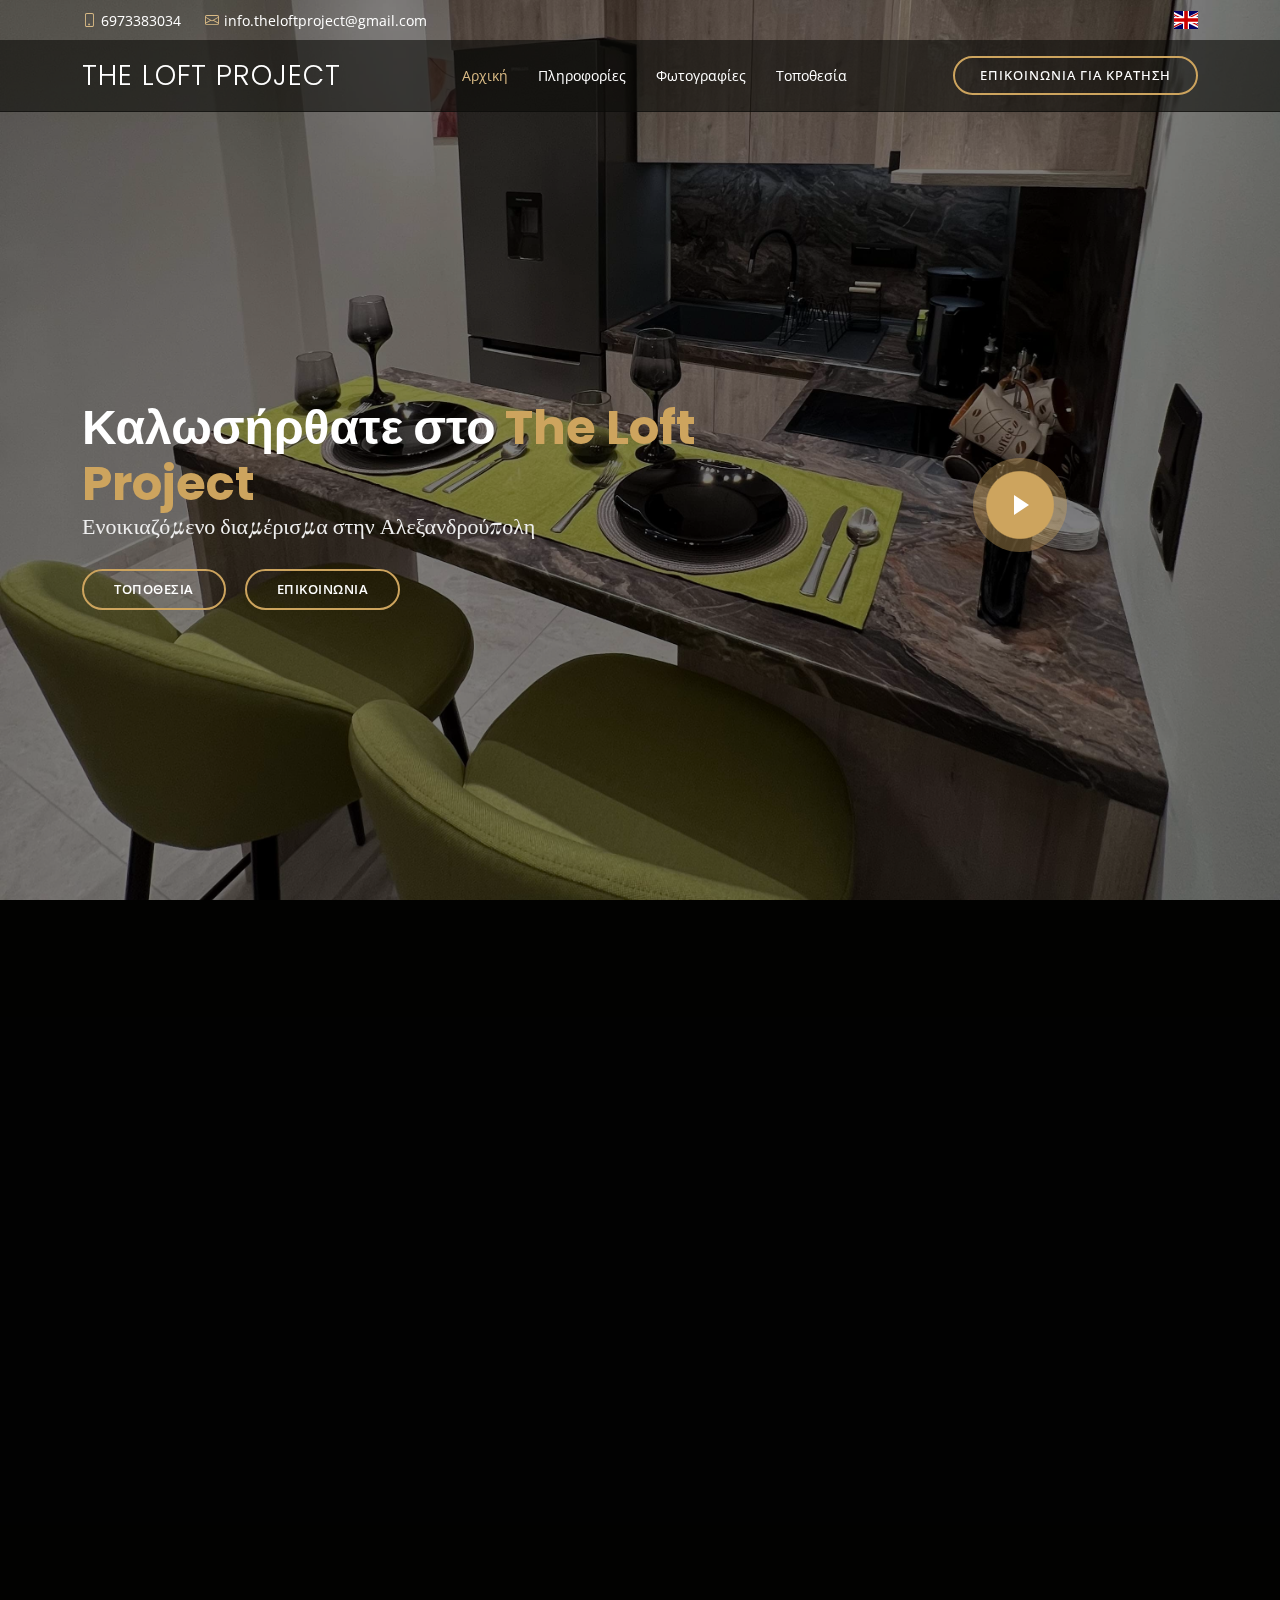
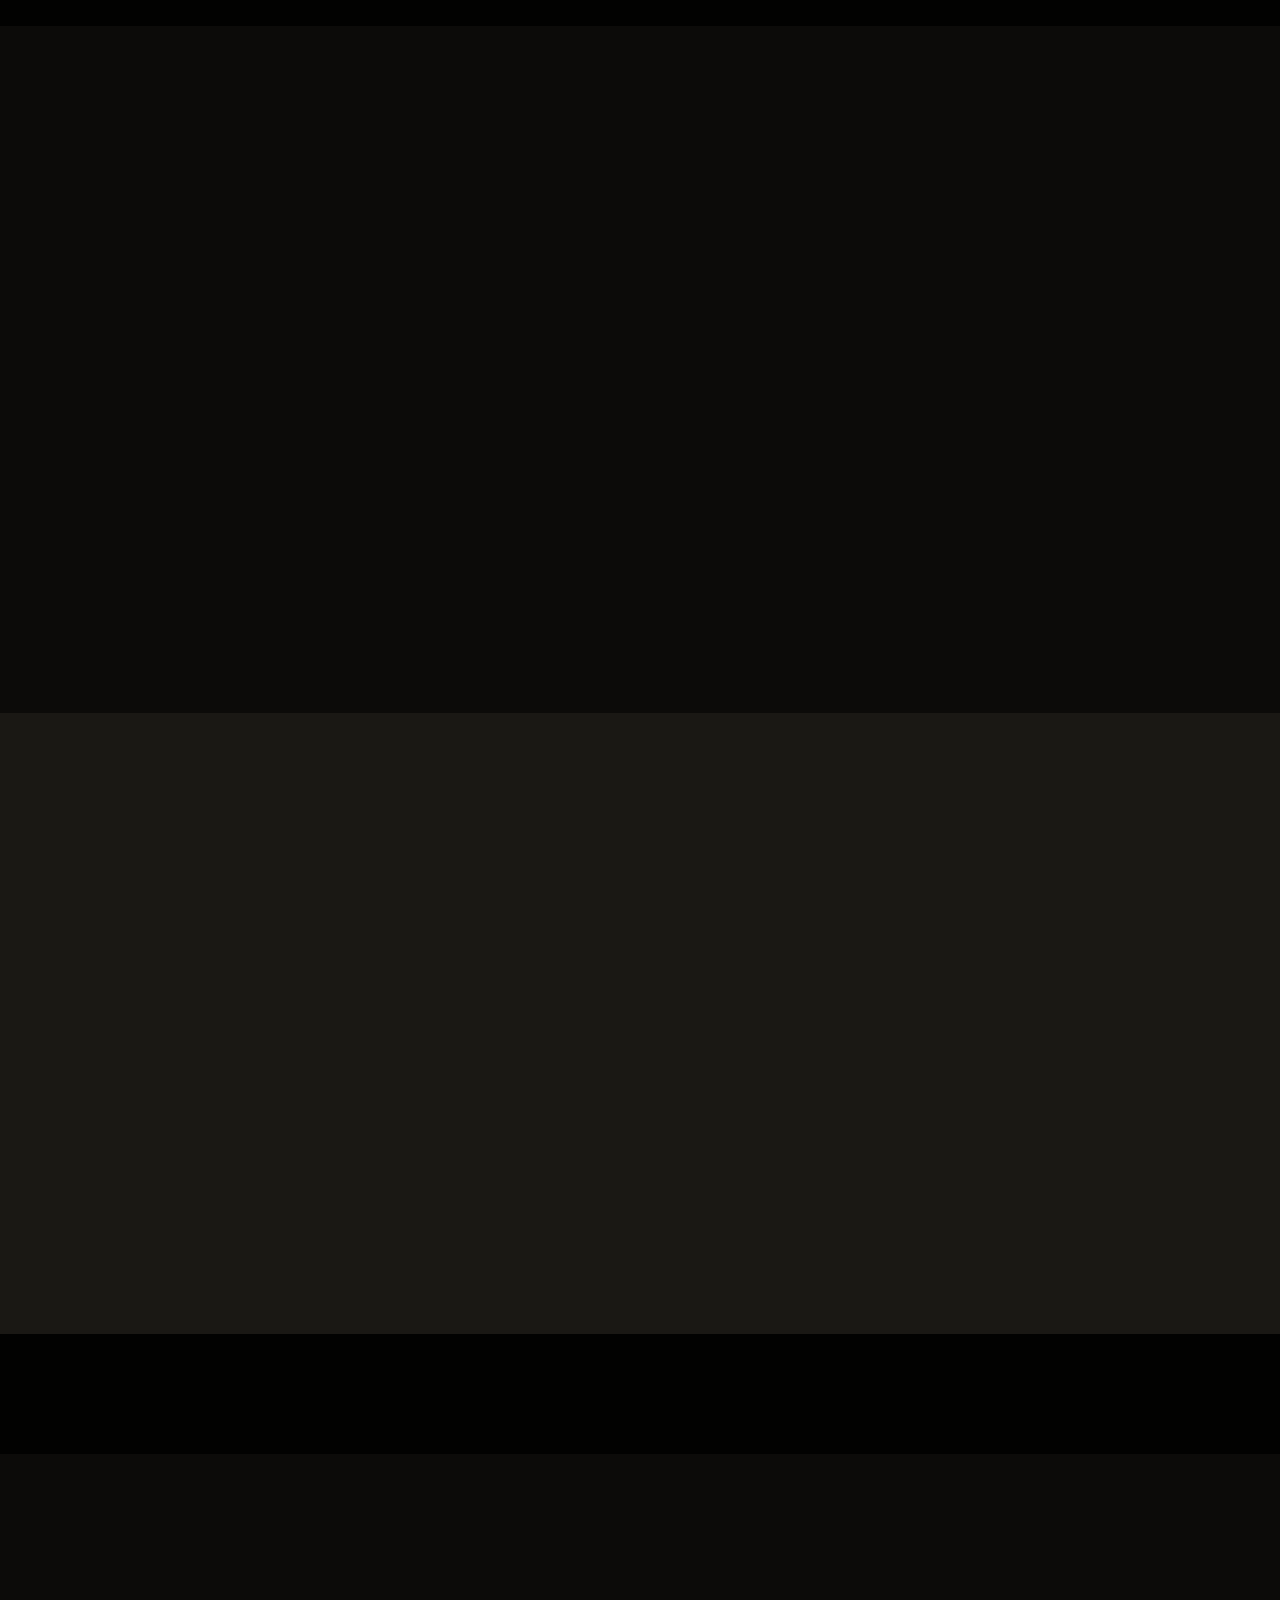
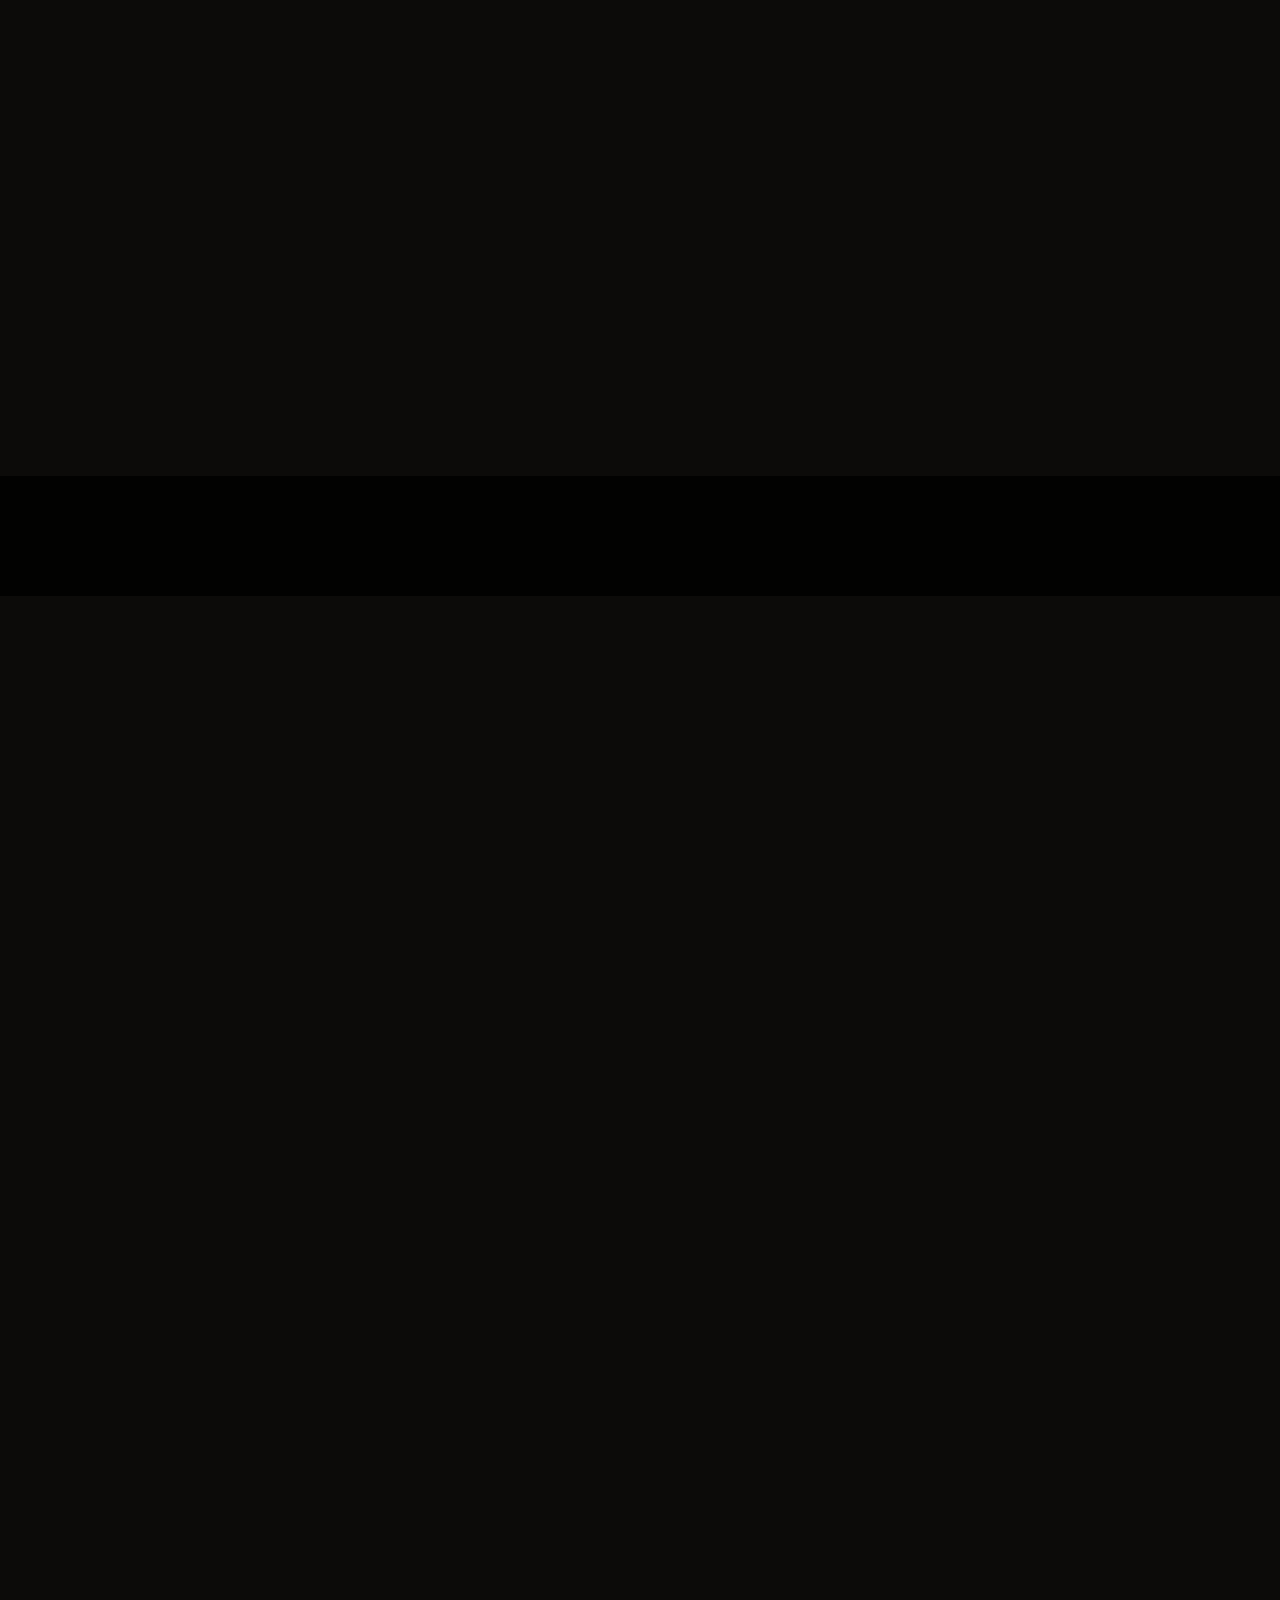
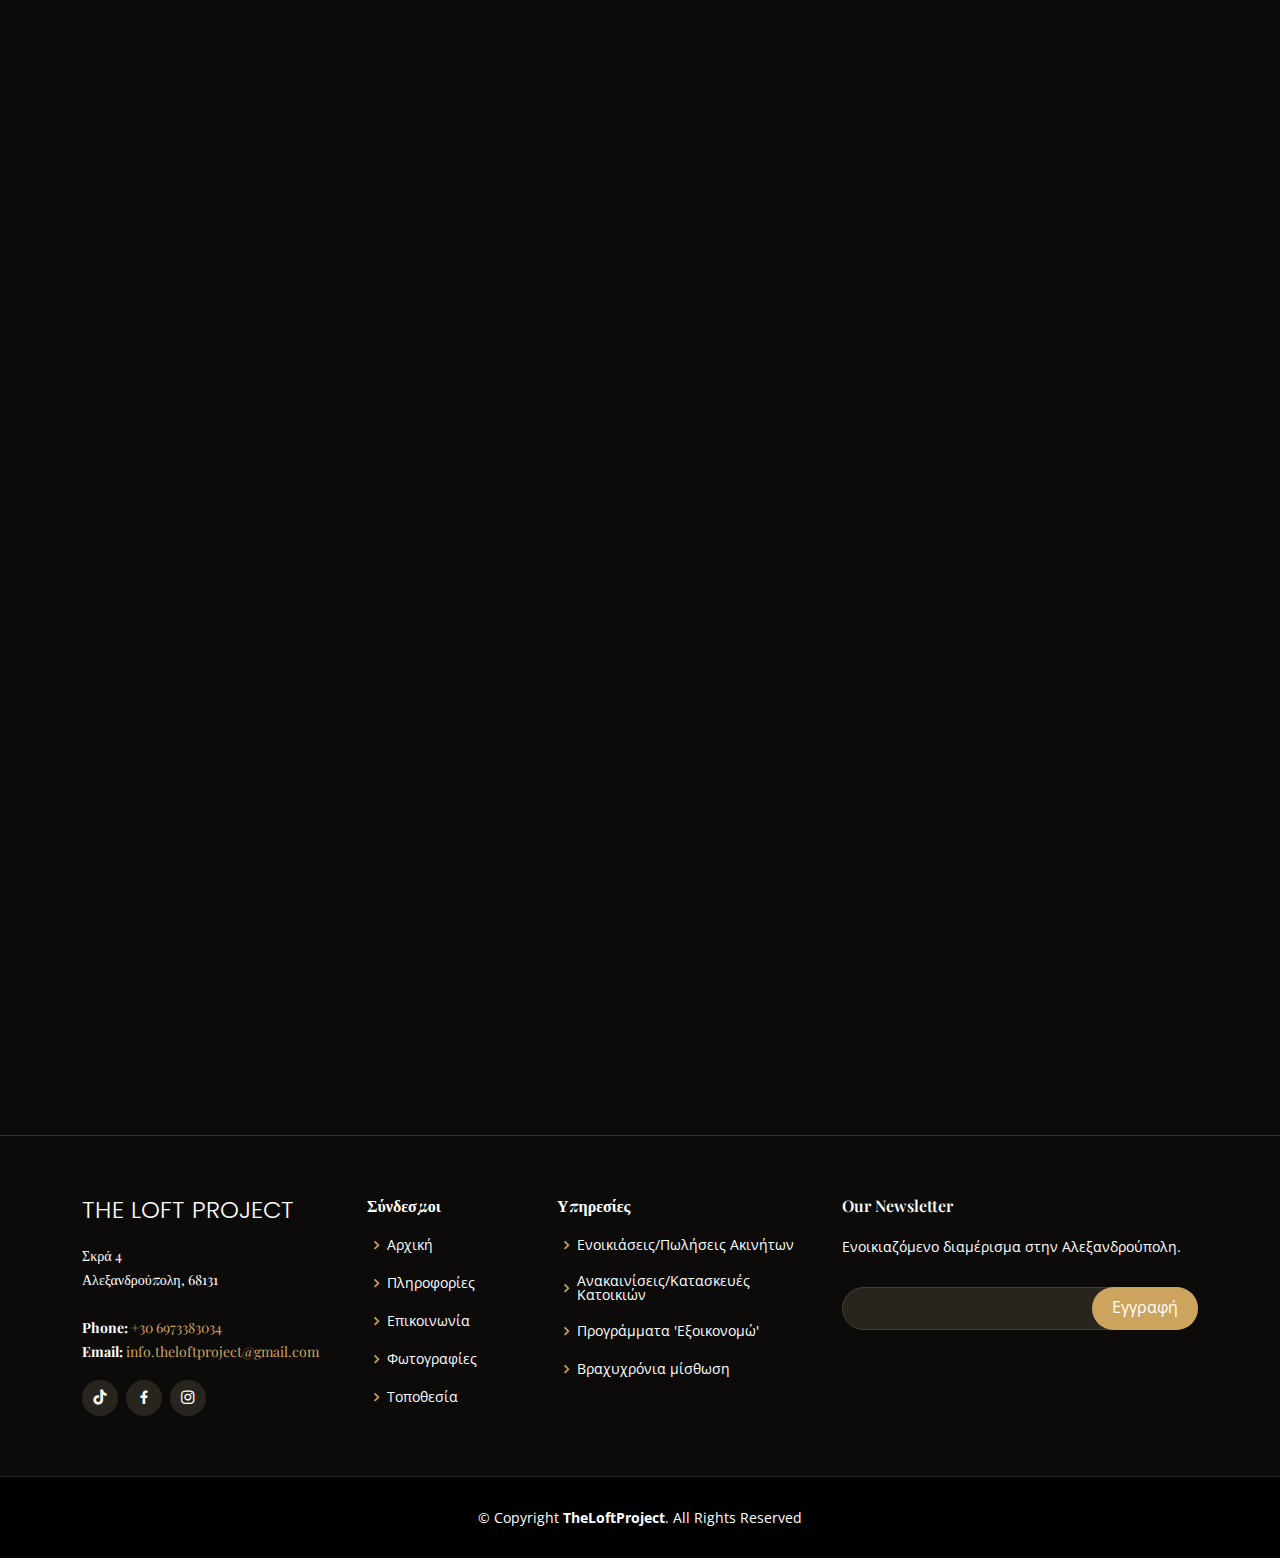
==== index.html @ eced92ac "Update index.html" ====
<!DOCTYPE html>
<html lang="el">

<head>
  <meta charset="utf-8">
  <meta content="width=device-width, initial-scale=1.0" name="viewport">

  <title>The Loft Project-Ενοικιαζόμενο διαμέρισμα στην Αλεξανδρούπολη</title>
  <meta content="" name="description">
  <meta property="og:locale" content="el_GR" />
  <meta content="" name="keywords">

  <!-- Favicons -->
  <link href="assets/img/favicon.png" rel="icon">
  <link href="assets/img/apple-touch-icon.png" rel="apple-touch-icon">

  <!-- Google Fonts -->
  <link
    href="https://fonts.googleapis.com/css?family=Open+Sans:300,300i,400,400i,600,600i,700,700i|Playfair+Display:ital,wght@0,400;0,500;0,600;0,700;1,400;1,500;1,600;1,700|Poppins:300,300i,400,400i,500,500i,600,600i,700,700i"
    rel="stylesheet">

  <!-- Vendor CSS Files -->
  <link href="assets/vendor/animate.css/animate.min.css" rel="stylesheet">
  <link href="assets/vendor/aos/aos.css" rel="stylesheet">
  <link href="assets/vendor/bootstrap/css/bootstrap.min.css" rel="stylesheet">
  <link href="assets/vendor/bootstrap-icons/bootstrap-icons.css" rel="stylesheet">
  <link href="assets/vendor/boxicons/css/boxicons.min.css" rel="stylesheet">
  <link href="assets/vendor/glightbox/css/glightbox.min.css" rel="stylesheet">
  <link href="assets/vendor/swiper/swiper-bundle.min.css" rel="stylesheet">

  <!-- Template Main CSS File -->
  <link href="assets/css/style.css" rel="stylesheet">

  <!-- =======================================================
  * Template Name: Restaurantly
  * Updated: Jan 09 2024 with Bootstrap v5.3.2
  * Template URL: https://bootstrapmade.com/restaurantly-restaurant-template/
  * Author: BootstrapMade.com
  * License: https://bootstrapmade.com/license/
  ======================================================== -->
</head>

<body>

  <!-- ======= Top Bar ======= -->
  <div id="topbar" class="d-flex align-items-center fixed-top">
    <div class="container d-flex justify-content-center justify-content-md-between">

      <div class="contact-info d-flex align-items-center">
        <a href="tel:+306973383034"><i class="bi bi-phone d-flex align-items-center"><span>6973383034</span></i></a>
        <a href="mailto: info.theloftproject@gmail.com"><i class="bi bi-envelope d-flex align-items-center ms-4"><span>
              info.theloftproject@gmail.com&nbsp;&nbsp;&nbsp;</span></i></a>
      </div>

      <div class="languages d-none1 d-md-flex align-items-center">
        <ul>
          <li><a href="index-en.html" tittle="English"><img src="assets/img/language/en.svg" width="24" height="24"
                alt="en"></a>
          </li>

        </ul>
      </div>
      <!--
      <div class="languages d-none d-md-flex align-items-center">
        <ul>
          <li><i class="bx bx-chevron-right"></i>GR</li>
          <li><a href="index-en.html">EN</a></li>
        </ul>
      </div>
      -->
    </div>
  </div>

  <!-- ======= Header ======= -->
  <header id="header" class="fixed-top d-flex align-items-cente">
    <div class="container-fluid container-xl d-flex align-items-center justify-content-lg-between">

      <h1 class="logo me-auto me-lg-0"><a href="index.html">The Loft Project</a></h1>
      <!-- Uncomment below if you prefer to use an image logo -->
      <!-- <a href="index.html" class="logo me-auto me-lg-0"><img src="assets/img/logo.png" alt="" class="img-fluid"></a>-->

      <nav id="navbar" class="navbar order-last order-lg-0">
        <ul>
          <li><a class="nav-link scrollto active" href="#hero">Αρχική</a></li>
          <li><a class="nav-link scrollto" href="#about">Πληροφορίες</a></li>
          <li><a class="nav-link scrollto" href="#gallery">Φωτογραφίες</a></li>
          <li><a class="nav-link scrollto" href="#contact">Τοποθεσία</a></li>
        </ul>
        <i class="bi bi-list mobile-nav-toggle"></i>
      </nav><!-- .navbar -->
      <a href="#book-a-table" class="book-a-table-btn scrollto d-none d-lg-flex">ΕΠΙΚΟΙΝΩΝΙΑ ΓΙΑ ΚΡΑΤΗΣΗ</a>

    </div>
  </header><!-- End Header -->

  <!-- ======= Hero Section ======= -->
  <section id="hero" class="d-flex align-items-center">
    <div class="container position-relative text-center text-lg-start" data-aos="zoom-in" data-aos-delay="100">
      <div class="row">
        <div class="col-lg-8">
          <h1>Καλωσήρθατε στο <span>The Loft Project</span></h1>
          <h2>Ενοικιαζόμενο διαμέρισμα στην Αλεξανδρούπολη</h2>

          <div class="btns">
            <a href="#contact" class="btn-menu animated fadeInUp scrollto">ΤΟΠΟΘΕΣΙΑ</a>
            <a href="#book-a-table" class="btn-book animated fadeInUp scrollto">ΕΠΙΚΟΙΝΩΝΙΑ</a>
          </div>
        </div>
        <div class="col-lg-4 d-flex align-items-center justify-content-center position-relative" data-aos="zoom-in"
          data-aos-delay="200">
          <a href="https://youtu.be/8p_hQWJQy0o" class="glightbox play-btn"></a>
        </div>

      </div>
    </div>
  </section><!-- End Hero -->

  <main id="main">

    <!-- ======= About Section ======= -->
    <section id="about" class="about">
      <div class="container" data-aos="fade-up">

        <div class="row">
          <div class="col-lg-6 order-1 order-lg-2" data-aos="zoom-in" data-aos-delay="100">
            <div class="about-img">
              <img src="assets/img/about.jpg" alt="">
            </div>
          </div>
          <div class="col-lg-6 pt-4 pt-lg-0 order-2 order-lg-1 content">
            <h3>Το 'The Loft Project' είναι μια μεζονέτα βραχυχρόνιας μίσθωσης.</h3>
            <p class="fst-italic">
              Το 'The Loft Project' βρίσκεται σε μοναδική τοποθεσία στην καρδιά της πόλης! Απέχει ελάχιστα βήματα από
              την παραλία καθώς και από το κέντρο της πόλης. Όλα είναι στα πόδια σας, αγορά, καφετέριες, εστιατόρια για
              τον καφέ το ποτό και το φαγητό σας!<br><br>Το κατάλυμα περιλαμβάνει:
            </p>
            <ul>
              <li><i class="bi bi-check-circle"></i> 2 υπνοδωμάτια με διπλό κρεβάτι</li>
              <li><i class="bi bi-check-circle"></i> 2 μπάνια με στεγνωτήρα μαλλιών και πλυντήριο-στεγνωτήριο ρούχων
              </li>
              <li><i class="bi bi-check-circle"></i> Πλήρως εξοπλισμένη κουζίνα</li>
              <li><i class="bi bi-check-circle"></i> Σαλόνι με τηλεόραση επίπεδης οθόνης 50” με Netflix</li>
              <li><i class="bi bi-check-circle"></i> Δωρεάν WiFi και κλιματισμός</li>
            </ul>
            <p>
              Έχει δημιουργηθεί για να σας προσφέρει ο,τι χρειάζεστε για μια άνετη
              και ξεκούραστη διαμονή! <br>Είμαστε σίγουροι πως θα λατρέψετε την αισθητική και την διακόσμηση και θα μας
              επισκεφθείτε ξανά!
            </p>
          </div>
        </div>

      </div>
    </section><!-- End About Section -->

    <!-- ======= Why Us Section ======= -->
    <section id="why-us" class="why-us">
      <div class="container" data-aos="fade-up">

        <div class="section-title">
          <h2>ΓΙΑΤΙ ΕΜΑΣ</h2>
          <p>The Loft Project</p>
        </div>

        <div class="row">

          <div class="col-lg-4">
            <div class="box" data-aos="zoom-in" data-aos-delay="100">
              <span>01</span>
              <h4>Ιδανική τοποθεσία</h4>
              <p>Το The Loft Project βρίσκεται σε μοναδική τοποθεσία στην καρδιά της πόλης! <br>Απέχει ελάχιστα βήματα
                από την παραλία καθώς και από το κέντρο της πόλης. Όλα είναι στα πόδια σας: αγορά, καφετέριες,
                εστιατόρια για τον καφέ το ποτό και το φαγητό σας! <br>Βρίσκεται σε πεζόδρομο οπότε υπάρχει ηρεμία χωρίς
                αυτοκίνητα.
              </p>
            </div>
          </div>

          <div class="col-lg-4 mt-4 mt-lg-0">
            <div class="box" data-aos="zoom-in" data-aos-delay="200">
              <span>02</span>
              <h4> Φιλοξενία ατόμων</h4>
              <p>Έχει δημιουργηθεί για να σας προσφέρει ο,τι χρειάζεστε για μια άνετη και ξεκούραστη διαμονή!
                <br>Διαμέρισμα δύο υπνωδωματίων με διπλό κρεβάτι στο καθένα. Σε κάθε όροφο υπάρχει υπνοδωμάτιο και
                μπάνιο,εξοπλισμένα με όλα τα απαραίτητες ανέσεις. <br> Μπορεί να φιλοξενήσει μέχρι τέσσερα άτομα,
                ιδανικό για διαμονή για ζευγάρια και οικογένειες!
              </p>
            </div>
          </div>

          <div class="col-lg-4 mt-4 mt-lg-0">
            <div class="box" data-aos="zoom-in" data-aos-delay="300">
              <span>03</span>
              <h4> Πλήρης εξοπλισμός</h4>
              <p>Το διαμέρισμα διαθέτει 2 υπνοδωμάτια, 2 μπάνια, πλήρως εξοπλισμένη κουζίνα με ψυγείο, φούρνο, κεραμικές
                εστίες αφής, καφετιέρα, βραστήρα, τοστιέρα.<br> Στο σαλόνι υπάρχει τηλεόραση επίπεδης οθόνης 50” με
                Netflix.<br> Επίσης διαθέτει στεγνωτήρα μαλλίων και πλυντήριο-στεγνωτήριο. </p>
            </div>
          </div>

        </div>

      </div>
    </section><!-- End Why Us Section -->

    <!-- ======= Testimonials Section ======= -->
    <section id="testimonials" class="testimonials section-bg">
      <div class="container" data-aos="fade-up">

        <div class="section-title">
          <h2>Αξιολογησεις</h2>
          <p>The Loft Project</p>
        </div>

        <div class="testimonials-slider swiper" data-aos="fade-up" data-aos-delay="100">
          <div class="swiper-wrapper">

            <div class="swiper-slide">
              <div class="testimonial-item">
                <p>
                  <i class="bx bxs-quote-alt-left quote-icon-left"></i>
                  The stay was perfect, the location of the flat was close to Dimokratias and therefore easy to
                  walk. The property was very clean and comfortable, we liked the facility of 2 bathrooms, both of them
                  very clean and brand new.
                  <i class="bx bxs-quote-alt-right quote-icon-right"></i>
                </p>
                <img src="assets/img/testimonials.jpg" class="testimonial-img" alt="">
                <h3>Seda</h3>
                <h4>Tenant</h4>
              </div>
            </div><!-- End testimonial item -->

            <div class="swiper-slide">
              <div class="testimonial-item">
                <p>
                  <i class="bx bxs-quote-alt-left quote-icon-left"></i>
                  It was just like in the pictures. Everything was nice and brand new. The owner was friendly and
                  responsive. We got new towels and bed sheets in our 3rd day. We enjoyed it.
                  <i class="bx bxs-quote-alt-right quote-icon-right"></i>
                </p>
                <img src="assets/img/testimonials.jpg" class="testimonial-img" alt="">
                <h3>Cezar</h3>
                <h4>Tenant</h4>
              </div>
            </div><!-- End testimonial item -->

            <div class="swiper-slide">
              <div class="testimonial-item">
                <p>
                  <i class="bx bxs-quote-alt-left quote-icon-left"></i>
                  The location was legendary, the cleanliness was great. It was the same as in the picture. Having a
                  ground floor for smokers was a plus, so we could go out and smoke easily.
                  <i class="bx bxs-quote-alt-right quote-icon-right"></i>
                </p>
                <img src="assets/img/testimonials.jpg" class="testimonial-img" alt="">
                <h3>Buse</h3>
                <h4>Tenant</h4>
              </div>
            </div><!-- End testimonial item -->

            <div class="swiper-slide">
              <div class="testimonial-item">
                <p>
                  <i class="bx bxs-quote-alt-left quote-icon-left"></i>
                  Location, cleanliness, attention of the host, everything was perfect. I hope I can find a place on my
                  next trip.
                  <i class="bx bxs-quote-alt-right quote-icon-right"></i>
                </p>
                <img src="assets/img/testimonials.jpg" class="testimonial-img" alt="">
                <h3>Alen</h3>
                <h4>Tenant</h4>
              </div>
            </div><!-- End testimonial item -->

            <div class="swiper-slide">
              <div class="testimonial-item">
                <p>
                  <i class="bx bxs-quote-alt-left quote-icon-left"></i>
                  Its location and the fact that it is suitable for 2 families is an advantage.
                  <i class="bx bxs-quote-alt-right quote-icon-right"></i>
                </p>
                <img src="assets/img/testimonials.jpg" class="testimonial-img" alt="">
                <h3>Tolga</h3>
                <h4>Tenant</h4>
              </div>
            </div><!-- End testimonial item -->

          </div>
          <div class="swiper-pagination"></div>
        </div>

      </div>
    </section><!-- End Testimonials Section -->

    <!-- ======= Events Section ======= -->
    <section id="events" class="events">
      <div class="container" data-aos="fade-up">
    </section><!-- End Events Section -->


    <!-- ======= Book A Table Section ======= -->
    <section id="book-a-table" class="book-a-table">
      <div class="container" data-aos="fade-up">

        <div class="section-title">
          <h2>Επικοινωνια</h2>
          <p>The Loft Project</p>
        </div>

        <form class="php-email-form" name="gform" enctype="text/plain"
          action="https://docs.google.com/forms/d/e/1FAIpQLSehzYhxFwfoesxlgDVVhKqvbtwTNQljymNlTWrl5AnYCNOr4A/formResponse?usp=pp_url"
          target="hidden_iframe" onsubmit="submitted=true;">
          <div class="row">
            <div class="col-md-6 form-group">
              <input type="text" name="entry.488045722" class="form-control" id="entry.488045722" placeholder="Όνομα"
                required>
            </div>
            <div class="col-md-6 form-group mt-3 mt-md-0">
              <input type="number" class="form-control" name="entry.517070859" id="entry.517070859"
                placeholder="Τηλέφωνο">
            </div>
          </div>
          <div class="form-group mt-3">
            <input type="email" class="form-control" name="entry.1096349158" id="entry.1096349158" placeholder="Email"
              required>
          </div>
          <div class="form-group mt-3">
            <textarea class="form-control" name="entry.2036070790" id="entry.2036070790" rows="8"
              placeholder="Μήνυμα Επικοινωνίας" required></textarea>
          </div>
          <div class="my-3">
            <div class="sent-message">Το μηνυμά σας στάλθηκε. Ευχαριστουμε!</div>
          </div>
          <div class="text-center"><button type="submit">Αποστολή μηνύματος</button></div>
        </form>

      </div>
    </section><!-- End Book A Table Section -->


    <!-- ======= Events Section ======= -->
    <section id="events" class="events">
      <div class="container" data-aos="fade-up">
    </section><!-- End Events Section -->


    <!-- ======= Gallery Section ======= -->
    <section id="gallery" class="gallery">

      <div class="container" data-aos="fade-up">
        <div class="section-title">
          <h2>ΦΩΤΟΓΡΑΦΙΕΣ</h2>
          <p>The Loft Project</p>
        </div>
      </div>

      <div class="container-fluid" data-aos="fade-up" data-aos-delay="100">

        <div class="row g-0">

          <div class="col-lg-3 col-md-4">
            <div class="gallery-item">
              <a href="assets/img/gallery/gallery-1.jpg" class="gallery-lightbox" data-gall="gallery-item">
                <img src="assets/img/gallery/gallery-1.jpg" alt="" class="img-fluid">
              </a>
            </div>
          </div>

          <div class="col-lg-3 col-md-4">
            <div class="gallery-item">
              <a href="assets/img/gallery/gallery-2.jpg" class="gallery-lightbox" data-gall="gallery-item">
                <img src="assets/img/gallery/gallery-2.jpg" alt="" class="img-fluid">
              </a>
            </div>
          </div>

          <div class="col-lg-3 col-md-4">
            <div class="gallery-item">
              <a href="assets/img/gallery/gallery-3.jpg" class="gallery-lightbox" data-gall="gallery-item">
                <img src="assets/img/gallery/gallery-3.jpg" alt="" class="img-fluid">
              </a>
            </div>
          </div>

          <div class="col-lg-3 col-md-4">
            <div class="gallery-item">
              <a href="assets/img/gallery/gallery-4.jpg" class="gallery-lightbox" data-gall="gallery-item">
                <img src="assets/img/gallery/gallery-4.jpg" alt="" class="img-fluid">
              </a>
            </div>
          </div>

          <div class="col-lg-3 col-md-4">
            <div class="gallery-item">
              <a href="assets/img/gallery/gallery-5.jpg" class="gallery-lightbox" data-gall="gallery-item">
                <img src="assets/img/gallery/gallery-5.jpg" alt="" class="img-fluid">
              </a>
            </div>
          </div>

          <div class="col-lg-3 col-md-4">
            <div class="gallery-item">
              <a href="assets/img/gallery/gallery-6.jpg" class="gallery-lightbox" data-gall="gallery-item">
                <img src="assets/img/gallery/gallery-6.jpg" alt="" class="img-fluid">
              </a>
            </div>
          </div>

          <div class="col-lg-3 col-md-4">
            <div class="gallery-item">
              <a href="assets/img/gallery/gallery-7.jpg" class="gallery-lightbox" data-gall="gallery-item">
                <img src="assets/img/gallery/gallery-7.jpg" alt="" class="img-fluid">
              </a>
            </div>
          </div>

          <div class="col-lg-3 col-md-4">
            <div class="gallery-item">
              <a href="assets/img/gallery/gallery-8.jpg" class="gallery-lightbox" data-gall="gallery-item">
                <img src="assets/img/gallery/gallery-8.jpg" alt="" class="img-fluid">
              </a>
            </div>
          </div>

        </div>

      </div>
    </section><!-- End Gallery Section -->

    <!-- ======= Contact Section ======= -->
    <section id="contact" class="contact">
      <div class="container" data-aos="fade-up">

        <div class="section-title">
          <h2>ΤΟΠΟΘΕΣΙΑ</h2>
          <p>The Loft Project</p>
        </div>
      </div>

      <div data-aos="fade-up">
        <iframe style="border:0; width: 100%; height: 400px;"
          src="https://www.google.com/maps/embed?pb=!1m18!1m12!1m3!1d1373.0091765254226!2d25.870859566408942!3d40.844776679415055!2m3!1f0!2f0!3f0!3m2!1i1024!2i768!4f13.1!3m3!1m2!1s0x14b21d62e5bdecf9%3A0xe975b72cae8e5986!2sThe%20Loft%20Project!5e0!3m2!1sel!2sgr!4v1705908769052!5m2!1sel!2sgr"
          frameborder="0" allowfullscreen></iframe>
      </div>

      <div class="container" data-aos="fade-up">

        <div class="row mt-5">

          <div class="col-lg-4">
            <div class="info">
              <div class="address">
                <i class="bi bi-geo-alt"></i>
                <h4>Τοποθεσία:</h4>
                <p>Σκρά 4, Αλεξανδρούπολη, 68131</p>
              </div>

              <div class="open-hours">
                <i class="bi bi-clock"></i>
                <h4>Ωράριο:</h4>
                <p>
                  - Check-in: 15:00 - 21:00<br>
                  - Check-out: 08:00 - 11:00
                </p>
              </div>

              <div class="email">
                <i class="bi bi-envelope"></i>
                <h4>Email:</h4><a href="mailto: info.theloftproject@gmail.com">
                  <p>info.theloftproject@gmail.com</p>
                </a>
              </div>

              <div class="phone">
                <i class="bi bi-phone"></i>
                <h4>Τηλέφωνο:</h4><a href="tel:+306973383034">
                  <p>+30 6973383034</p>
                </a>
              </div>

            </div>

          </div>

          <div class="col-lg-8 mt-5 mt-lg-0">

            <form class="php-email-form" name="gform" enctype="text/plain"
              action="https://docs.google.com/forms/d/e/1FAIpQLSehzYhxFwfoesxlgDVVhKqvbtwTNQljymNlTWrl5AnYCNOr4A/formResponse?usp=pp_url"
              target="hidden_iframe" onsubmit="submitted=true;">
              <div class="row">
                <div class="col-md-6 form-group">
                  <input type="text" name="entry.488045722" class="form-control" id="entry.488045722"
                    placeholder="Όνομα" required>
                </div>
                <div class="col-md-6 form-group mt-3 mt-md-0">
                  <input type="number" class="form-control" name="entry.517070859" id="entry.517070859"
                    placeholder="Τηλέφωνο">
                </div>
              </div>
              <div class="form-group mt-3">
                <input type="email" class="form-control" name="entry.1096349158" id="entry.1096349158"
                  placeholder="Email" required>
              </div>
              <div class="form-group mt-3">
                <textarea class="form-control" name="entry.2036070790" id="entry.2036070790" rows="8"
                  placeholder="Μήνυμα Επικοινωνίας" required></textarea>
              </div>
              <div class="my-3">
                <div class="sent-message">Το μηνυμά σας στάλθηκε. Ευχαριστουμε!</div>
              </div>
              <div class="text-center"><button type="submit">Αποστολή μηνύματος</button></div>
            </form>

            <iframe name="hidden_iframe" id="hidden_iframe" style="display:none;" onload="if(submitted) {}"></iframe>

          </div>

        </div>

      </div>

    </section><!-- End Contact Section -->

  </main><!-- End #main -->

  <!-- ======= Footer ======= -->
  <footer id="footer">
    <div class="footer-top">
      <div class="container">
        <div class="row">

          <div class="col-lg-3 col-md-6">
            <div class="footer-info">
              <h3>the loft project</h3>
              <p>
                Σκρά 4<br>
                Αλεξανδρούπολη, 68131<br><br>
                <strong>Phone:</strong><a href="tel:+306973383034"> +30 6973383034</a><br>
                <strong>Email:</strong><a href="mailto: info.theloftproject@gmail.com">
                  info.theloftproject@gmail.com</a><br>
              </p>
              <div class="social-links mt-3">
                <a href="https://www.tiktok.com/@mesitiki.anadomisi" class="twitter"><i class="bx bxl-tiktok"></i></a>
                <a href="https://www.facebook.com/Anadomhsh/" class="facebook"><i class="bx bxl-facebook"></i></a>
                <a href="https://www.instagram.com/mesitiki.anadomisi/" class="instagram"><i
                    class="bx bxl-instagram"></i></a>
              </div>
            </div>
          </div>

          <div class="col-lg-2 col-md-6 footer-links">
            <h4>Σύνδεσμοι</h4>
            <ul>
              <li><i class="bx bx-chevron-right"></i> <a href="#hero">Αρχική</a></li>
              <li><i class="bx bx-chevron-right"></i> <a href="#about">Πληροφορίες</a></li>
              <li><i class="bx bx-chevron-right"></i> <a href="#book-a-table">Επικοινωνία</a></li>
              <li><i class="bx bx-chevron-right"></i> <a href="#gallery">Φωτογραφίες</a></li>
              <li><i class="bx bx-chevron-right"></i> <a href="#contact">Τοποθεσία</a></li>
            </ul>
          </div>

          <div class="col-lg-3 col-md-6 footer-links">
            <h4>Υπηρεσίες</h4>
            <ul>
              <li><i class="bx bx-chevron-right"></i> <a href="https://mesitiko-anadomisi.gr/">Ενοικιάσεις/Πωλήσεις
                  Ακινήτων</a></li>
              <li><i class="bx bx-chevron-right"></i> <a
                  href="https://mesitiko-anadomisi.gr/%ce%b1%ce%bd%ce%b1%ce%ba%ce%b1%ce%b9%ce%bd%ce%af%cf%83%ce%b5%ce%b9%cf%82/">Ανακαινίσεις/Κατασκευές
                  Κατοικιών</a></li>
              <li><i class="bx bx-chevron-right"></i> <a
                  href="https://mesitiko-anadomisi.gr/%ce%b5%ce%be%ce%bf%ce%b9%ce%ba%ce%bf%ce%bd%ce%bf%ce%bc%cf%8e/">Προγράμματα
                  'Εξοικονομώ'</a></li>
              <li><i class="bx bx-chevron-right"></i> <a href="#">Βραχυχρόνια μίσθωση</a></li>

            </ul>
          </div>

          <div class="col-lg-4 col-md-6 footer-newsletter">
            <h4>Our Newsletter</h4>
            <p>Ενοικιαζόμενο διαμέρισμα στην Αλεξανδρούπολη.</p>
            <form action="" method="post">
              <input type="email" name="email"><input type="submit" value="Εγγραφή">
            </form>

          </div>

        </div>
      </div>
    </div>

    <div class="container">
      <div class="copyright">
        &copy; Copyright <strong><span>TheLoftProject</span></strong>. All Rights Reserved
      </div>

    </div>
  </footer><!-- End Footer -->

  <div id="preloader"></div>
  <a href="#" class="back-to-top d-flex align-items-center justify-content-center"><i
      class="bi bi-arrow-up-short"></i></a>

  <!-- Vendor JS Files -->
  <script src="assets/vendor/aos/aos.js"></script>
  <script src="assets/vendor/bootstrap/js/bootstrap.bundle.min.js"></script>
  <script src="assets/vendor/glightbox/js/glightbox.min.js"></script>
  <script src="assets/vendor/isotope-layout/isotope.pkgd.min.js"></script>
  <script src="assets/vendor/swiper/swiper-bundle.min.js"></script>
  <!-- <script src="assets/vendor/php-email-form/validate.js"></script>-->

  <!-- Template Main JS File -->
  <script src="assets/js/main.js"></script>
  <script src="assets/js/emailform.js"></script>


</body>

</html>
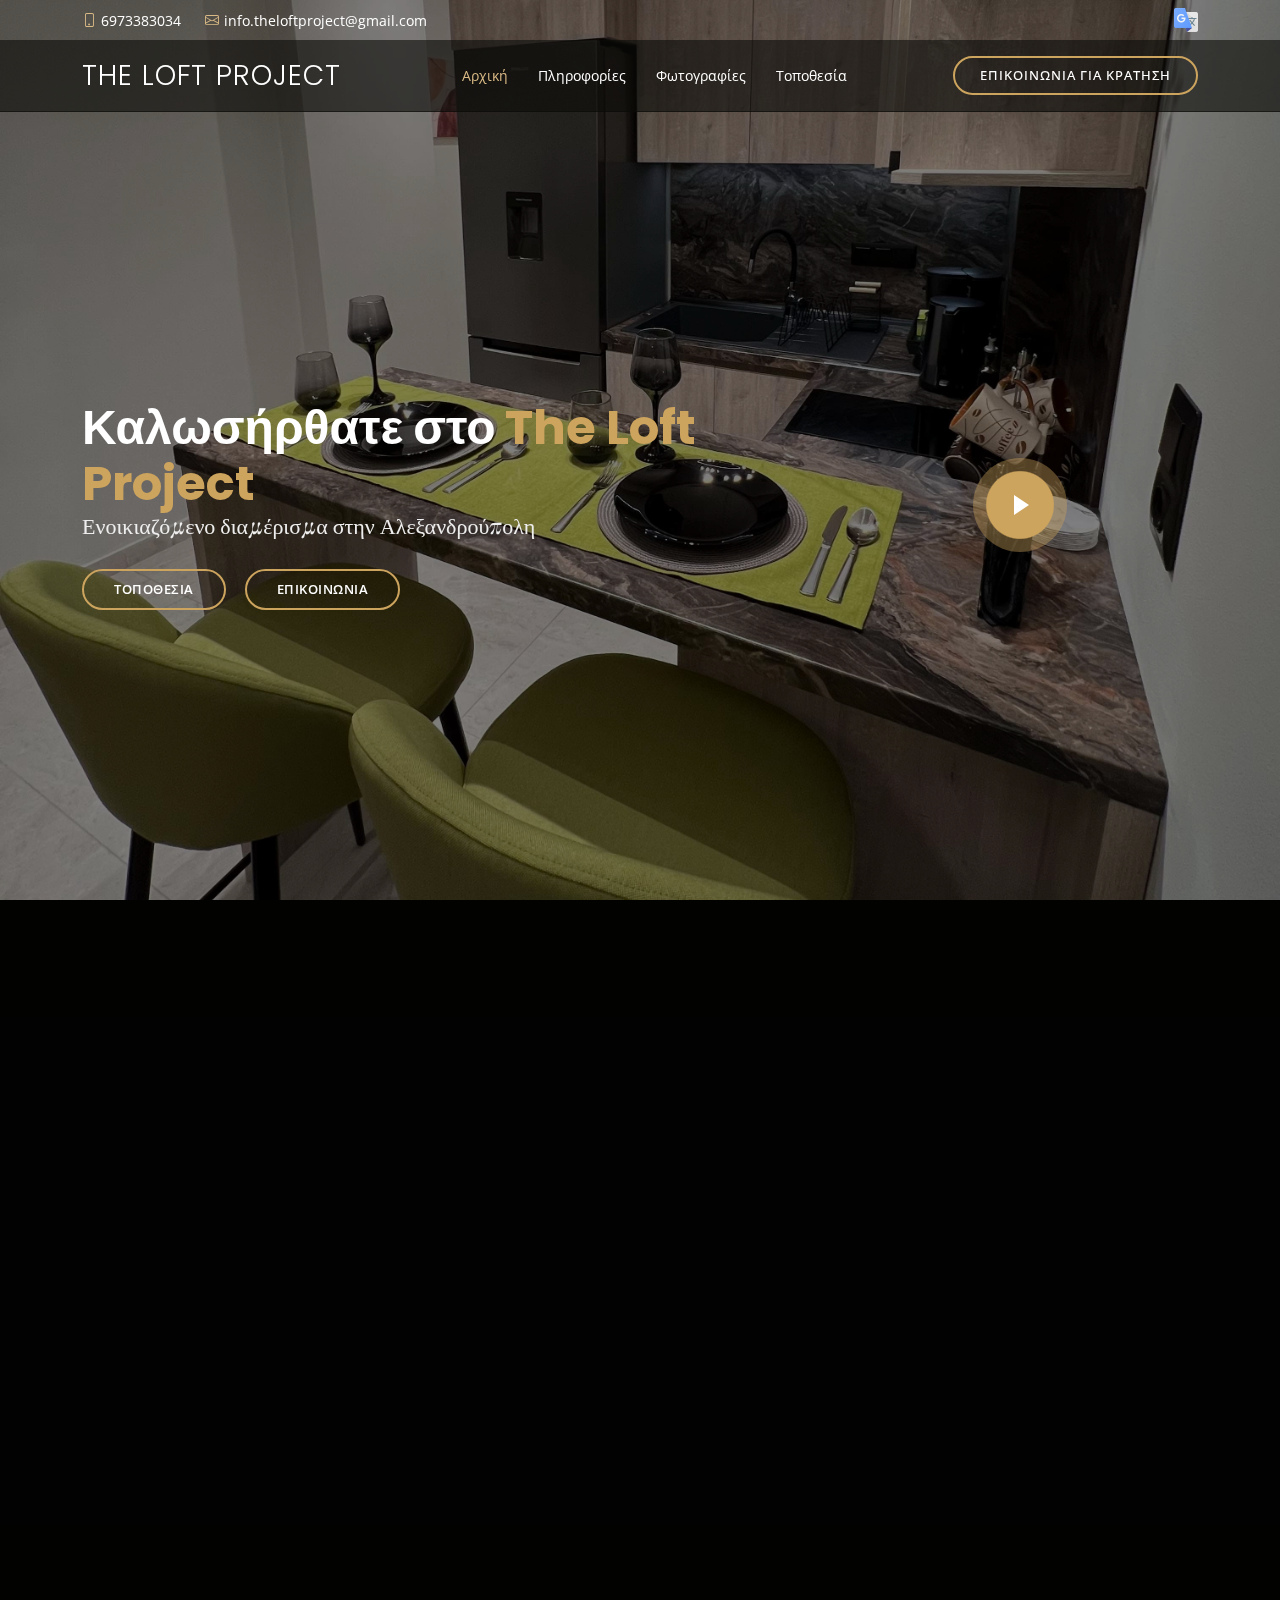
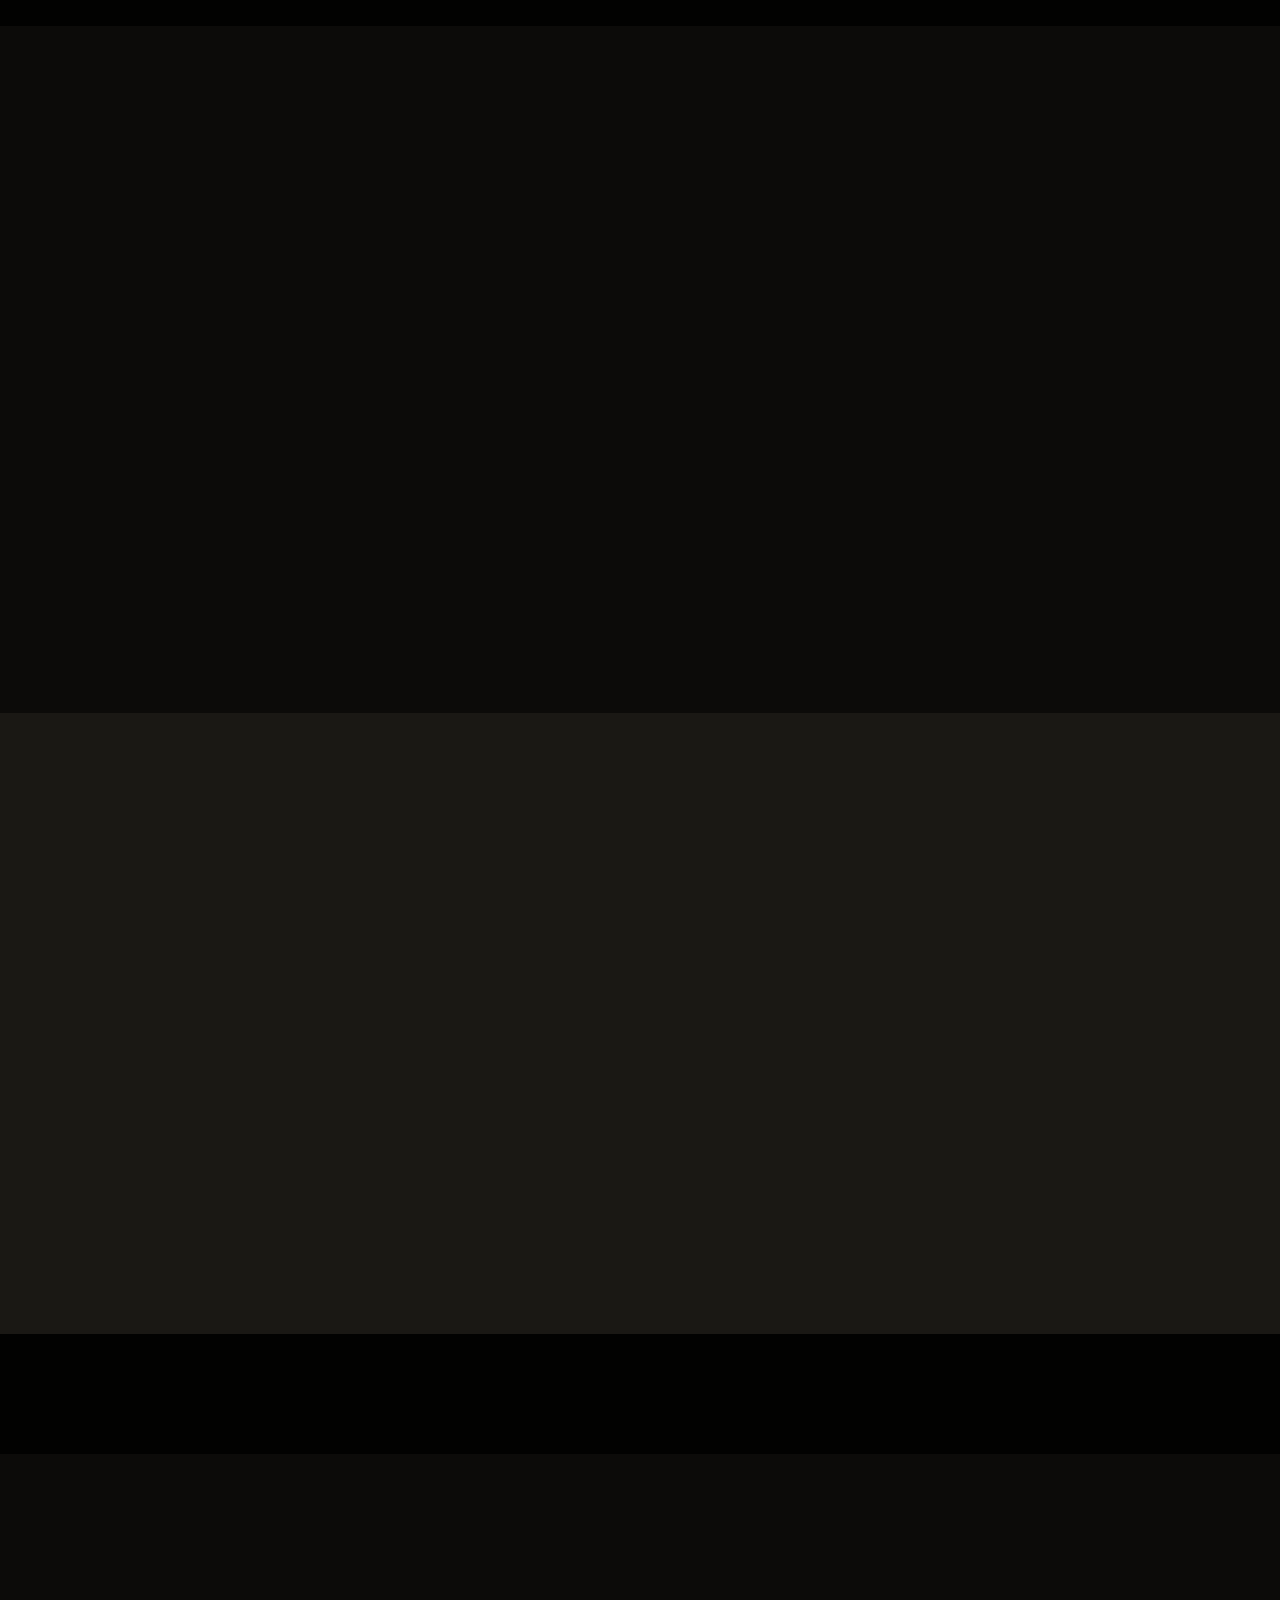
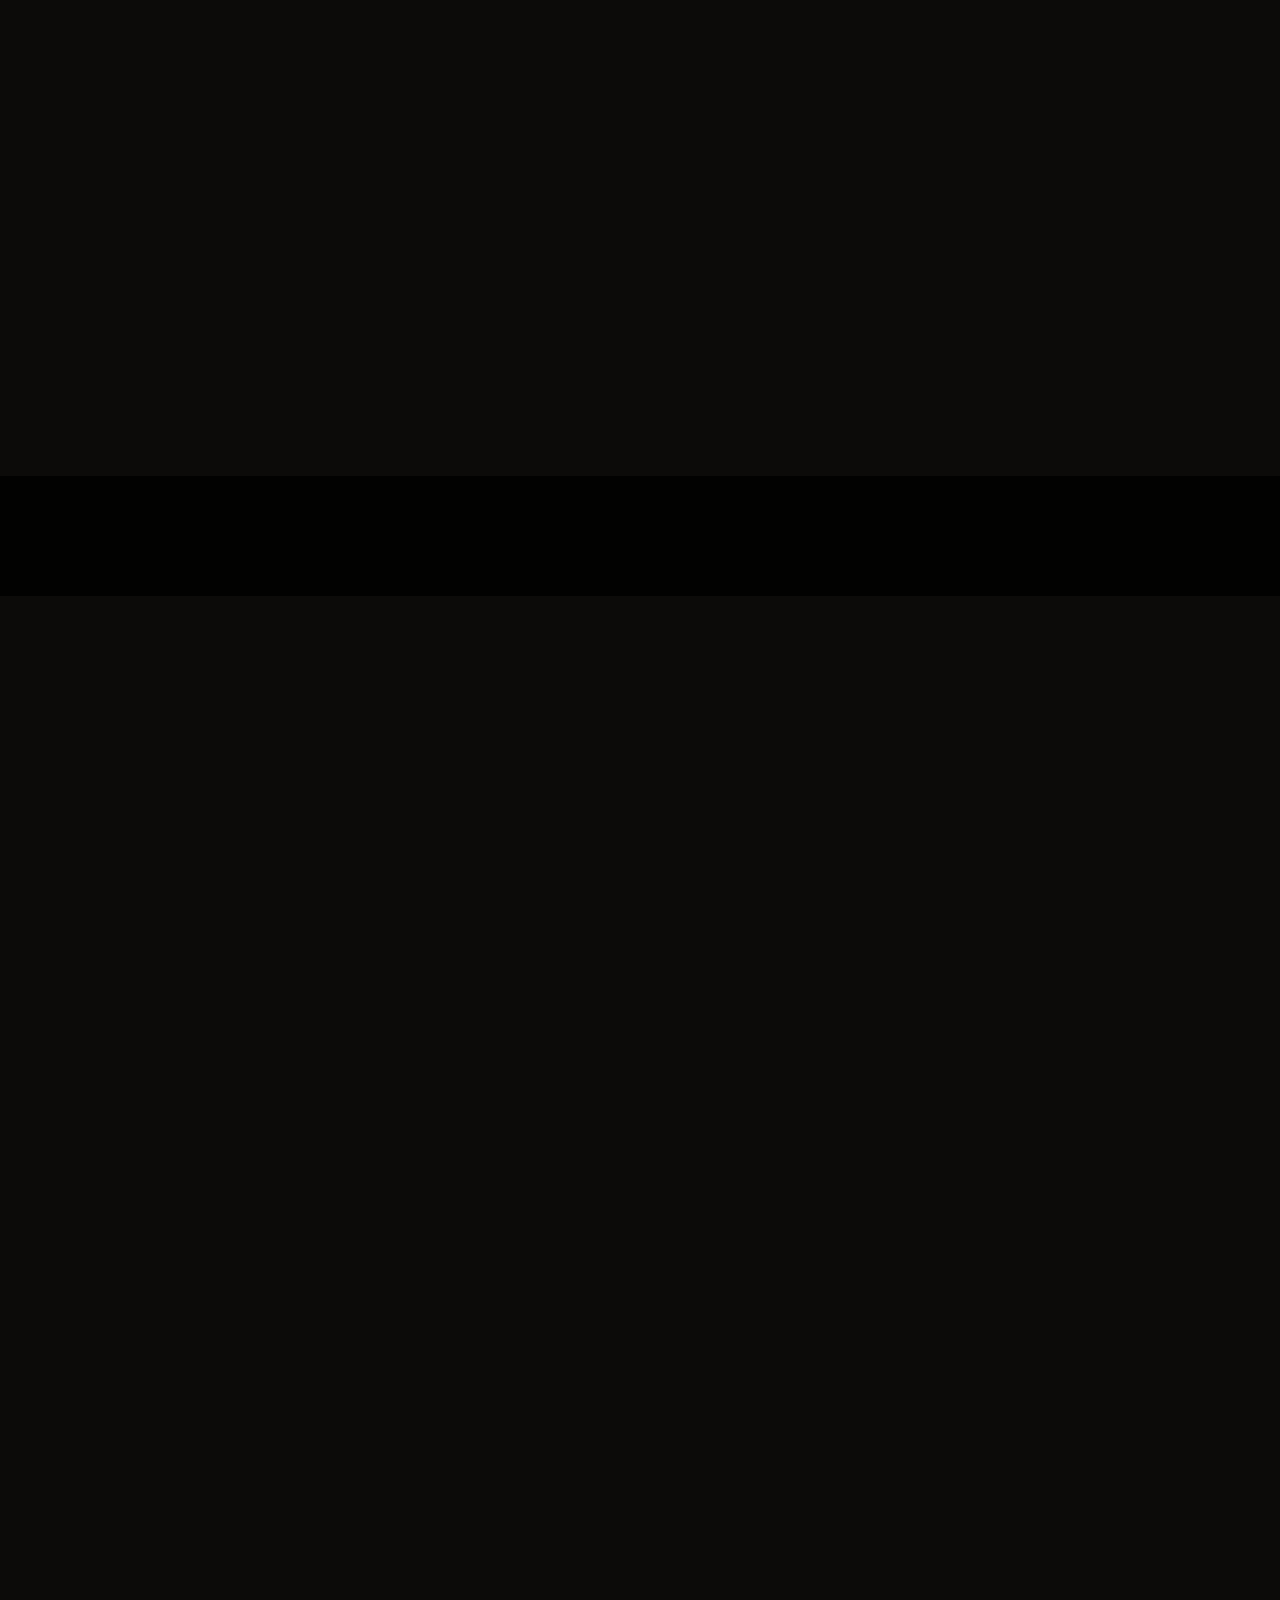
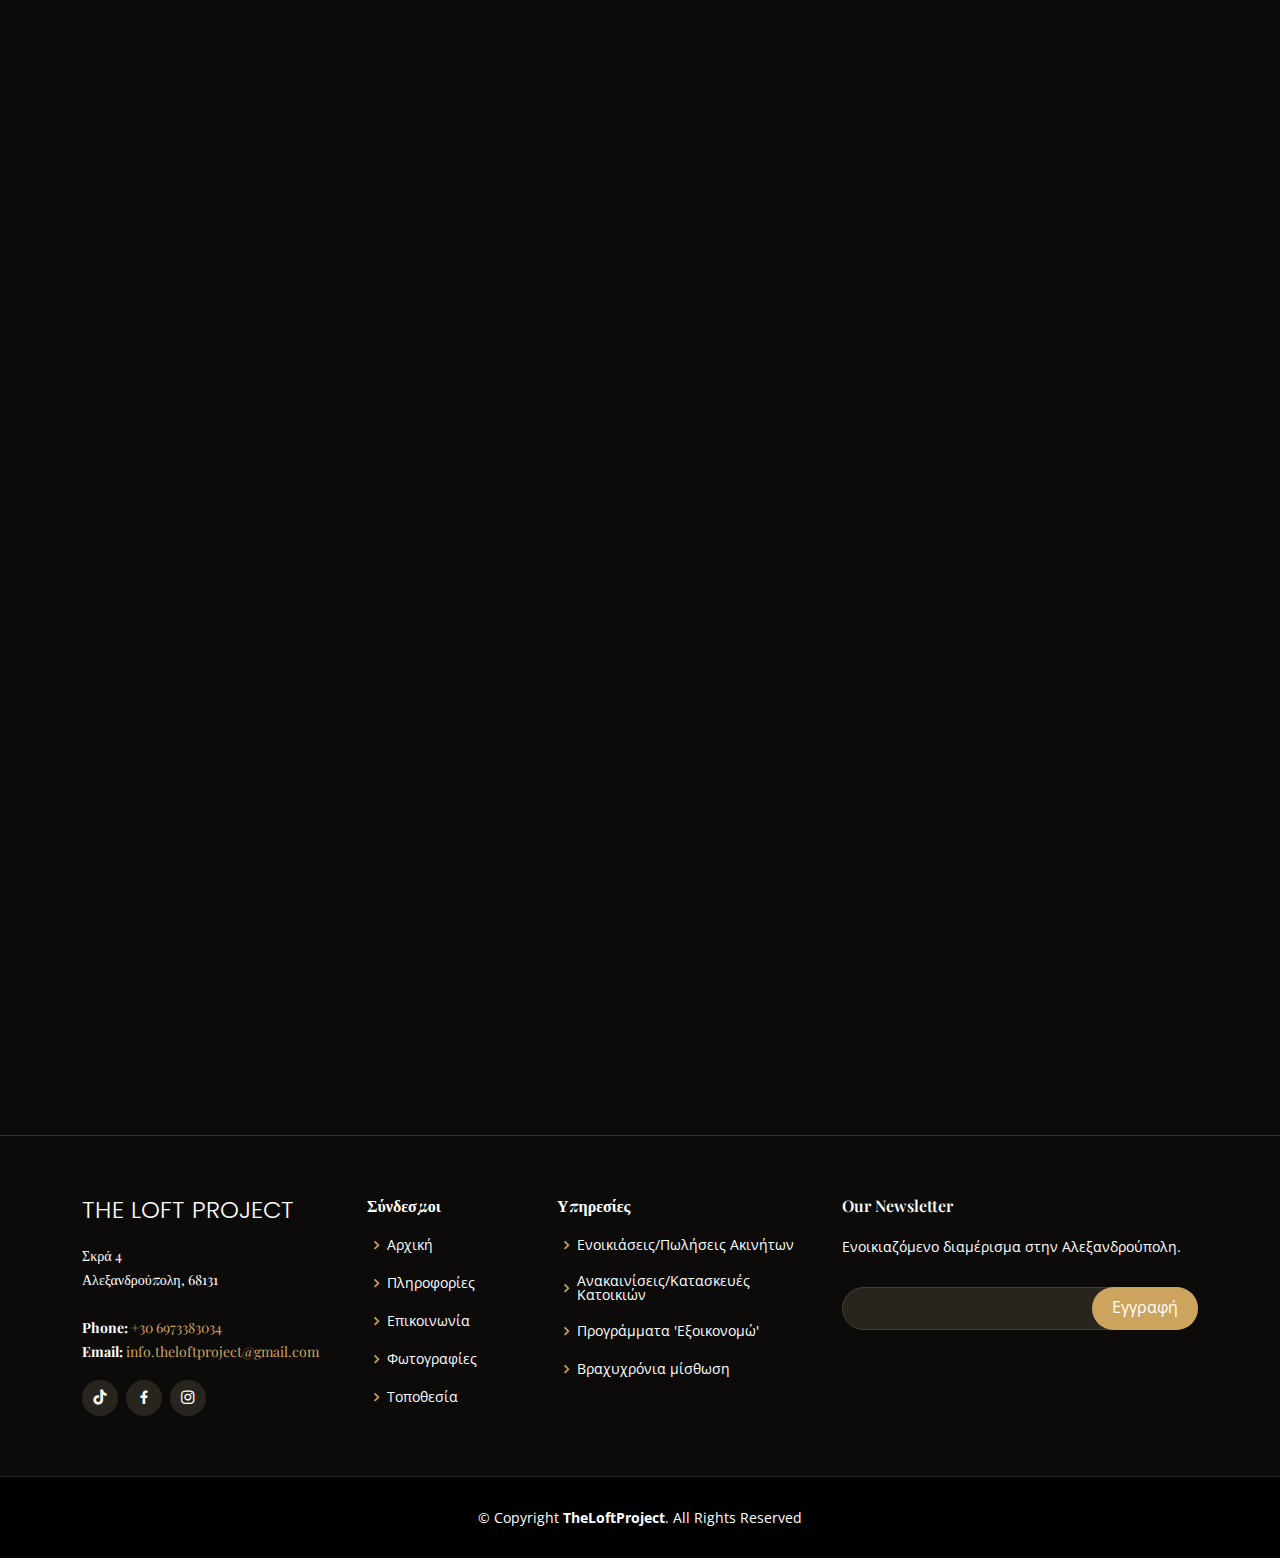
==== commit fcfd0dd7: "Update index.html" ====
--- a/index.html
+++ b/index.html
@@ -52,22 +52,16 @@
               info.theloftproject@gmail.com&nbsp;&nbsp;&nbsp;</span></i></a>
       </div>
 
-      <div class="languages d-none1 d-md-flex align-items-center">
-        <ul>
-          <li><a href="index-en.html" tittle="English"><img src="assets/img/language/en.svg" width="24" height="24"
-                alt="en"></a>
-          </li>
-
-        </ul>
-      </div>
-      <!--
-      <div class="languages d-none d-md-flex align-items-center">
-        <ul>
-          <li><i class="bx bx-chevron-right"></i>GR</li>
-          <li><a href="index-en.html">EN</a></li>
-        </ul>
-      </div>
-      -->
+      <!--<i class="bi bi-globe" id="dropdownMenuButton1" data-bs-toggle="dropdown" aria-expanded="false"></i>-->
+      <a href="index.html" tittle="Ελληνικά" id="dropdownMenuButton1" data-bs-toggle="dropdown"
+        aria-expanded="false"><img src="assets/img/language/translate.png" width="24" height="24" alt="el"></a>
+      <ul class="dropdown-menu dropdown-menu-dark" id="tranlate-menu" aria-labelledby="dropdownMenuButton2">
+        <li><a class="dropdown-item" href="index.html"><img src="assets/img/language/el.svg" width="24" height="24"
+              alt="el"> Ελληνικά</a></li>
+        <li><a class="dropdown-item" href="index-en.html"><img src="assets/img/language/en.svg" width="24" height="24"
+              alt="en"> English</a></li>
+      </ul>
+      
     </div>
   </div>
 
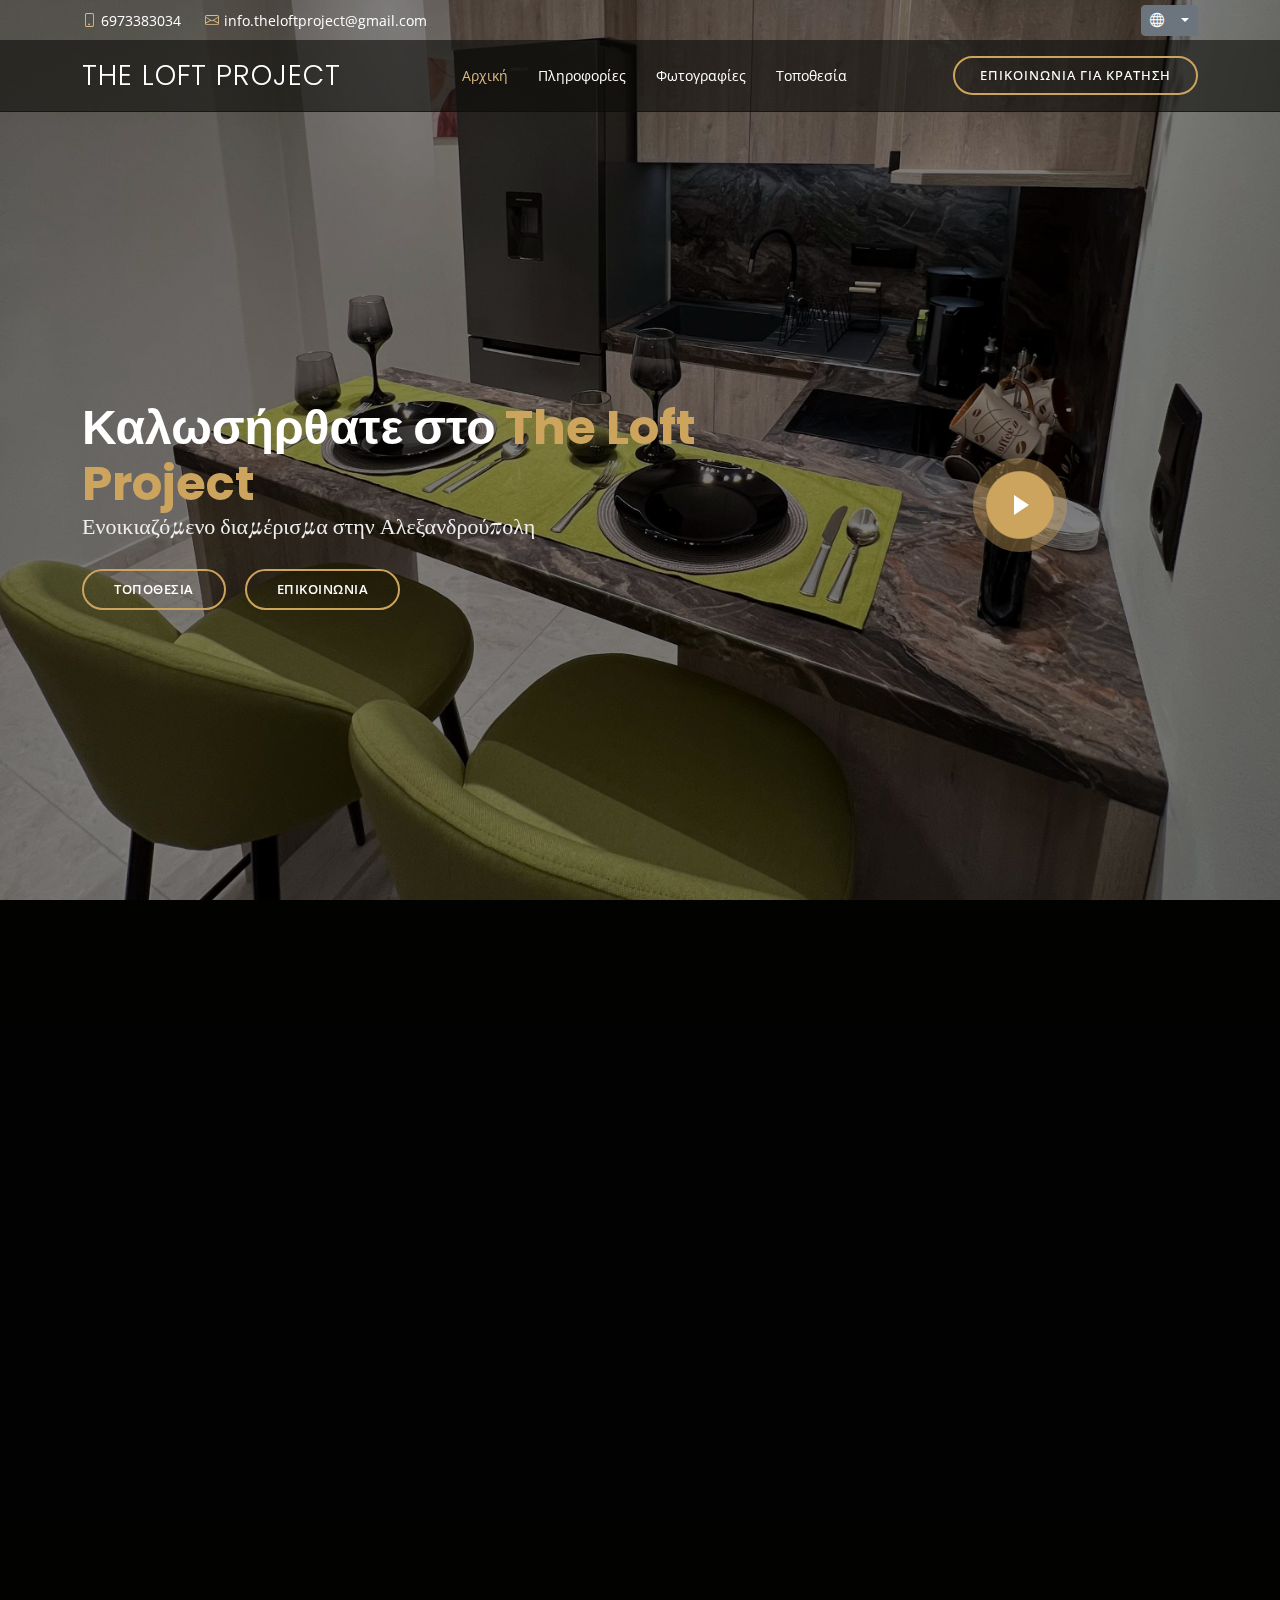
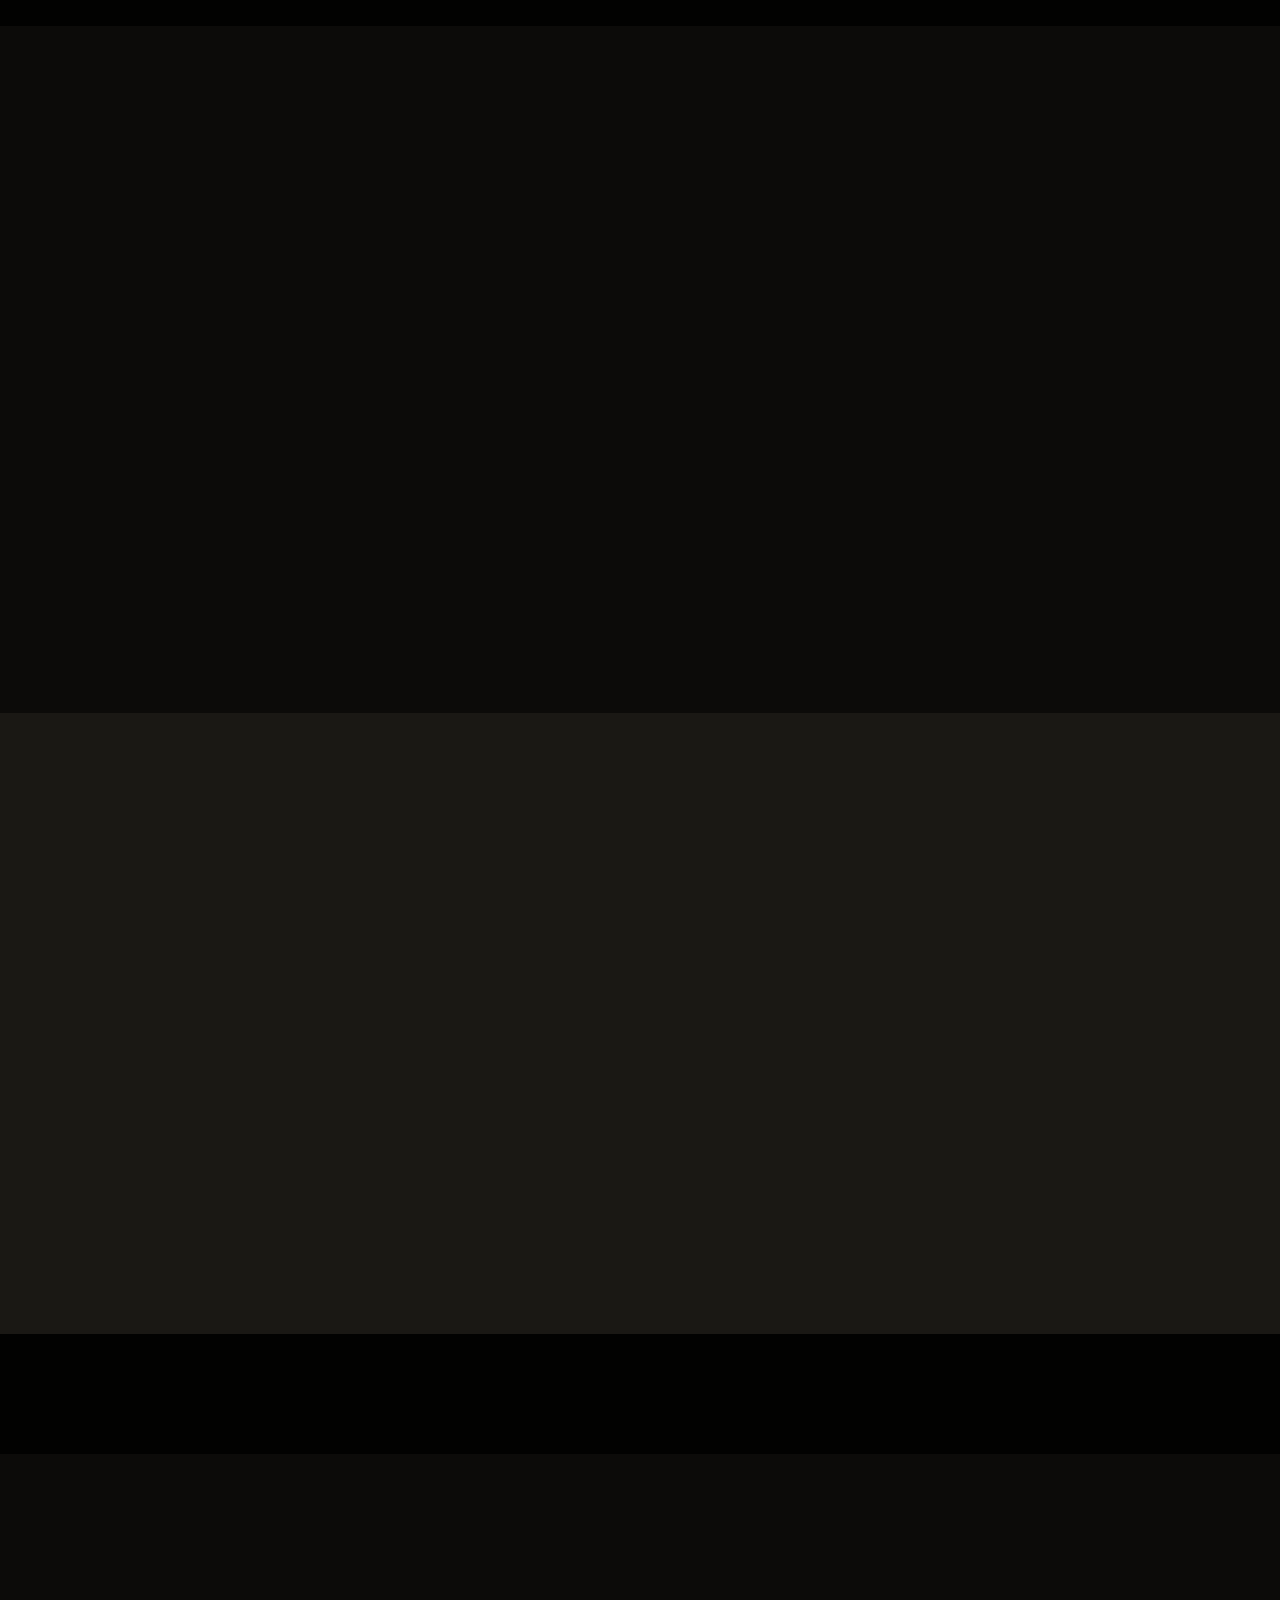
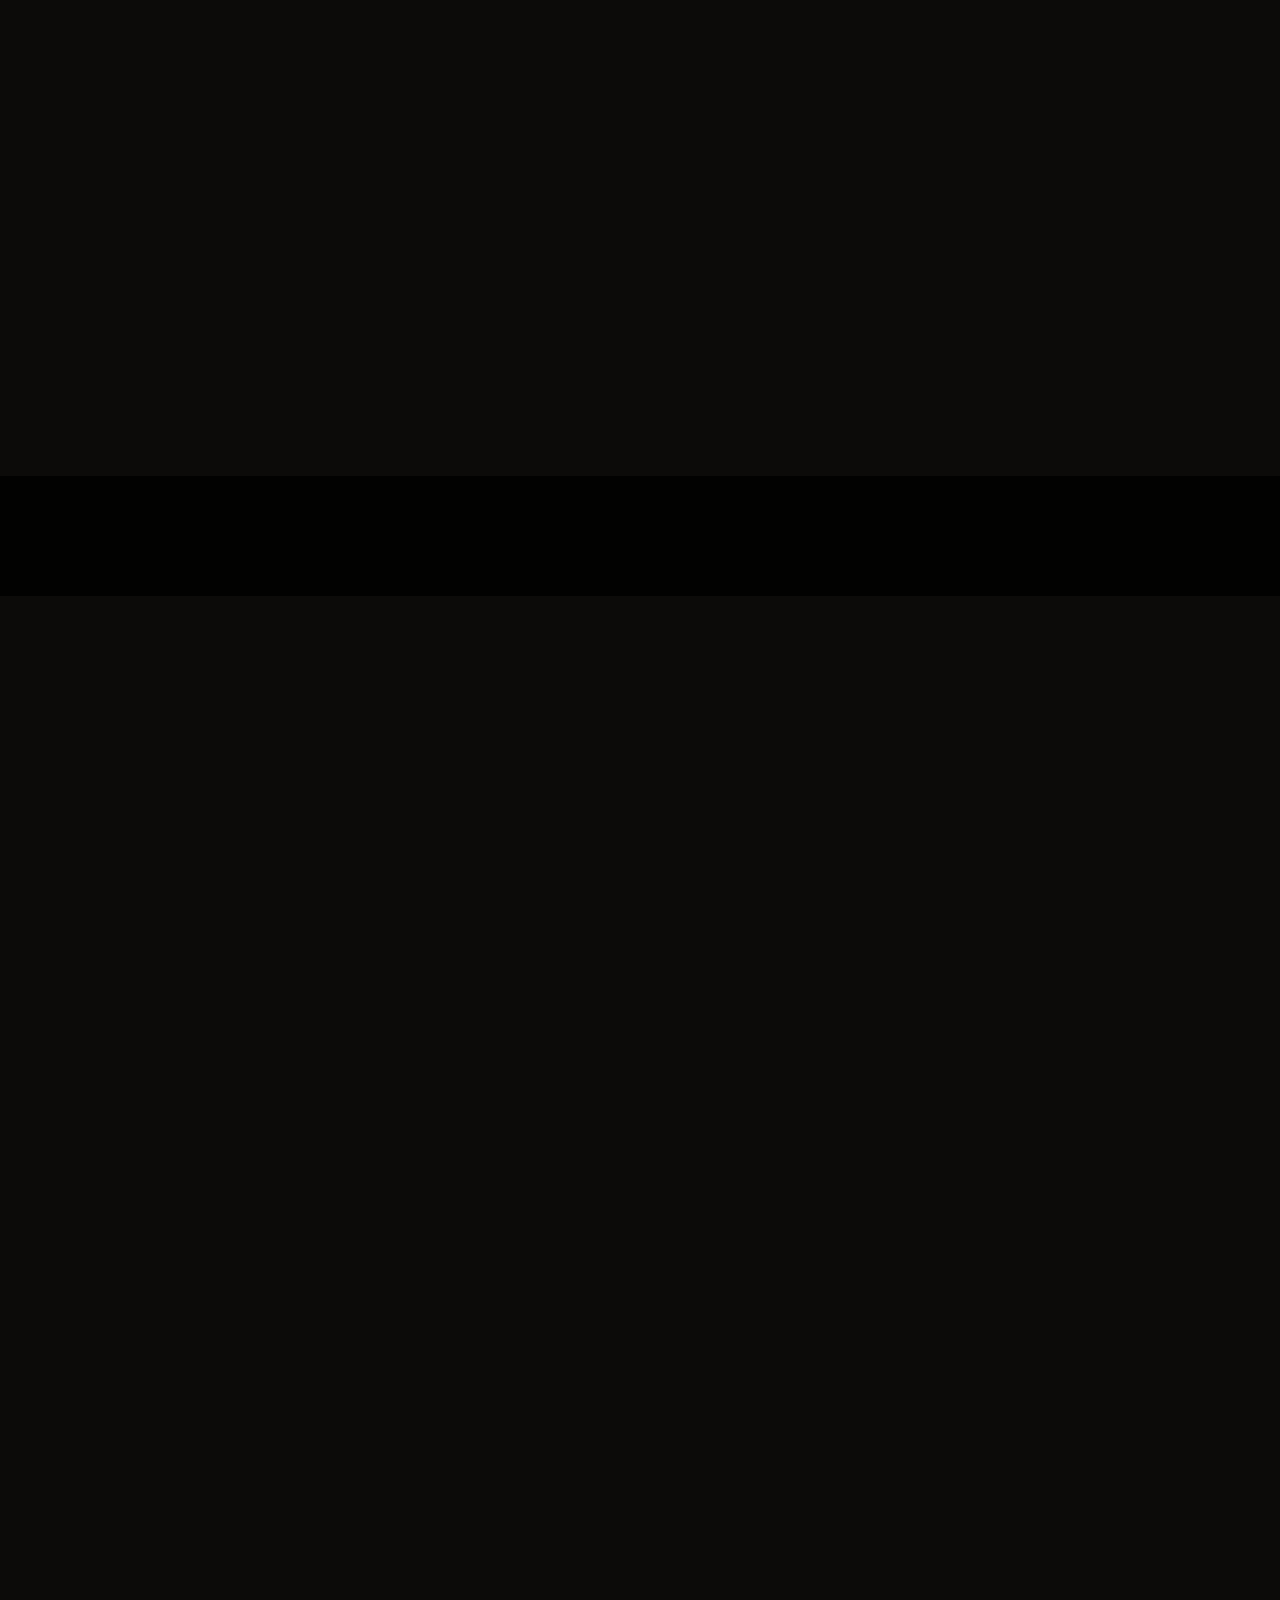
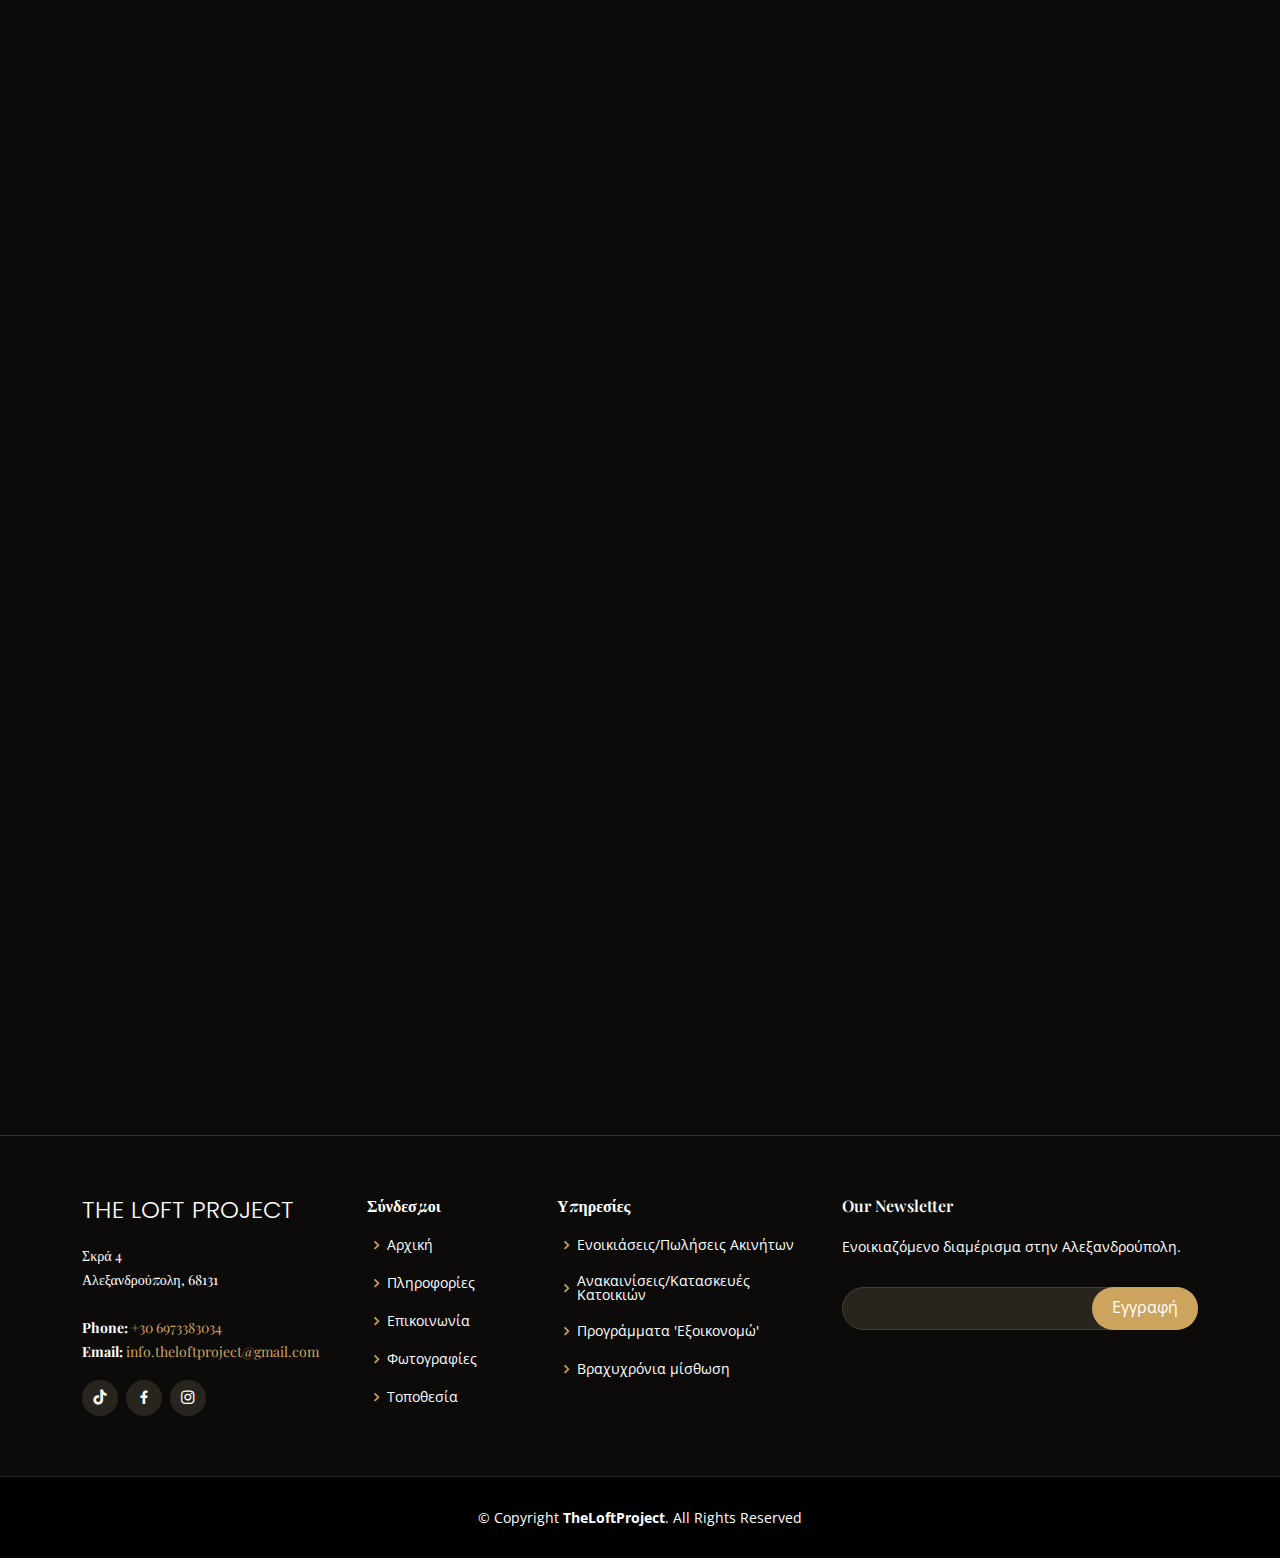
==== commit 4e899dec: "Update index.html" ====
--- a/index.html
+++ b/index.html
@@ -29,15 +29,7 @@
   <link href="assets/vendor/swiper/swiper-bundle.min.css" rel="stylesheet">
 
   <!-- Template Main CSS File -->
-  <link href="assets/css/style.css" rel="stylesheet">
-
-  <!-- =======================================================
-  * Template Name: Restaurantly
-  * Updated: Jan 09 2024 with Bootstrap v5.3.2
-  * Template URL: https://bootstrapmade.com/restaurantly-restaurant-template/
-  * Author: BootstrapMade.com
-  * License: https://bootstrapmade.com/license/
-  ======================================================== -->
+  <link href="assets/css/style.css?ver=1.1" rel="stylesheet">
 </head>
 
 <body>
@@ -52,15 +44,16 @@
               info.theloftproject@gmail.com&nbsp;&nbsp;&nbsp;</span></i></a>
       </div>
 
-      <!--<i class="bi bi-globe" id="dropdownMenuButton1" data-bs-toggle="dropdown" aria-expanded="false"></i>-->
-      <a href="index.html" tittle="Ελληνικά" id="dropdownMenuButton1" data-bs-toggle="dropdown"
-        aria-expanded="false"><img src="assets/img/language/translate.png" width="24" height="24" alt="el"></a>
-      <ul class="dropdown-menu dropdown-menu-dark" id="tranlate-menu" aria-labelledby="dropdownMenuButton2">
-        <li><a class="dropdown-item" href="index.html"><img src="assets/img/language/el.svg" width="24" height="24"
-              alt="el"> Ελληνικά</a></li>
-        <li><a class="dropdown-item" href="index-en.html"><img src="assets/img/language/en.svg" width="24" height="24"
-              alt="en"> English</a></li>
-      </ul>
+      <div class="btn-group btn-group-sm " role="group">
+        <button type=" button" class="btn btn-secondary"><span class="bi bi-globe"></span></button>
+        <button type="button" class="btn btn-secondary dropdown-toggle" data-bs-toggle="dropdown"></button>
+        <ul class="dropdown-menu dropdown-menu-dark" id="tranlate-menu" aria-labelledby="dropdownMenuButton2">
+          <li><a class="dropdown-item" href="index.html"><img src="assets/img/language/el.svg" width="24" height="24"
+                alt="el"> Ελληνικά</a></li>
+          <li><a class="dropdown-item" href="index-en.html"><img src="assets/img/language/en.svg" width="24" height="24"
+                alt="en"> English</a></li>
+        </ul>
+      </div>
       
     </div>
   </div>
@@ -77,12 +70,12 @@
         <ul>
           <li><a class="nav-link scrollto active" href="#hero">Αρχική</a></li>
           <li><a class="nav-link scrollto" href="#about">Πληροφορίες</a></li>
-          <li><a class="nav-link scrollto" href="#gallery">Φωτογραφίες</a></li>
+          <li><a class="nav-link scrollto" href="gallery.html">Φωτογραφίες</a></li>
           <li><a class="nav-link scrollto" href="#contact">Τοποθεσία</a></li>
         </ul>
         <i class="bi bi-list mobile-nav-toggle"></i>
       </nav><!-- .navbar -->
-      <a href="#book-a-table" class="book-a-table-btn scrollto d-none d-lg-flex">ΕΠΙΚΟΙΝΩΝΙΑ ΓΙΑ ΚΡΑΤΗΣΗ</a>
+      <a href="#book-a-table" class="book-a-table-btn scrollto d-lg-flex text-center">ΕΠΙΚΟΙΝΩΝΙΑ ΓΙΑ ΚΡΑΤΗΣΗ</a>
 
     </div>
   </header><!-- End Header -->
--- a/assets/css/style.css
+++ b/assets/css/style.css
@@ -125,7 +125,7 @@
   height: 40px;
   font-size: 14px;
   transition: all 0.5s;
-  z-index: 996;
+  z-index: 1000 !important;
 }
 
 #topbar.topbar-scrolled {
@@ -1730,4 +1730,24 @@
   text-align: center;
   font-size: 13px;
   color: #fff;
-}+}
+
+/* MAKE YOUTUBE VIDEO RESPONSIVE IN GALLERY*/
+.container-youtube {
+  position: relative;
+  overflow: hidden;
+  width: 90%;
+  padding-top: 56.25%;
+  /* 16:9 Aspect Ratio (divide 9 by 16 = 0.5625) */
+}
+
+/* Then style the iframe to fit in the container div with full height and width */
+.responsive-iframe {
+  position: absolute;
+  top: 0;
+  left: 0;
+  bottom: 0;
+  right: 0;
+  width: 100%;
+  height: 100%;
+}
